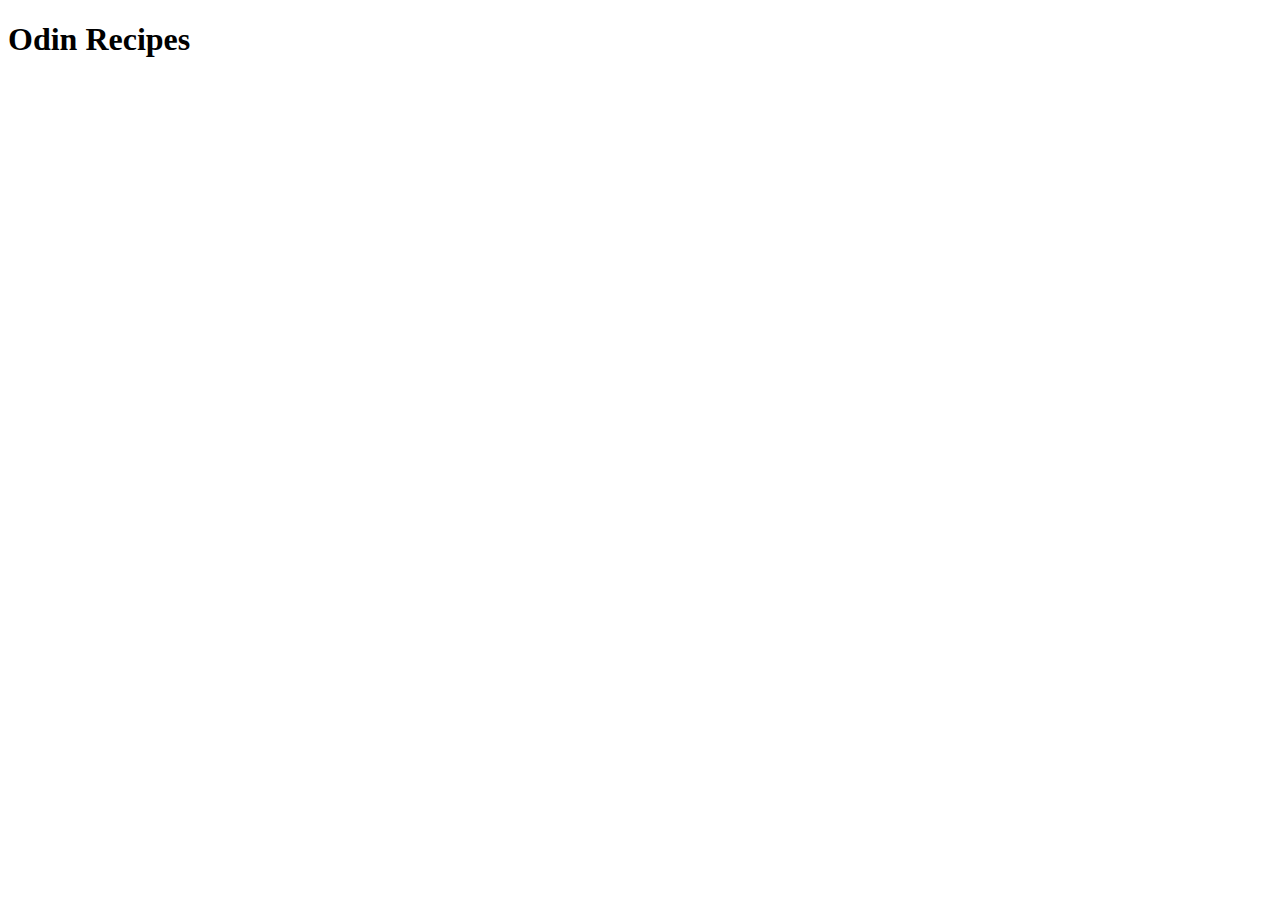
==== index.html @ b84f2c30 "initial structure, addedd index.html with an h1 heading and style,css" ====
<!DOCTYPE html>
<html lang="en">
<head>
    <meta charset="UTF-8">
    <meta name="viewport" content="width=device-width, initial-scale=1.0">
    <title>Odin Recipes</title>
    <link rel="stylesheet" href="./style.css">
</head>
<body>
    <h1>Odin Recipes</h1>





</body>
</html>
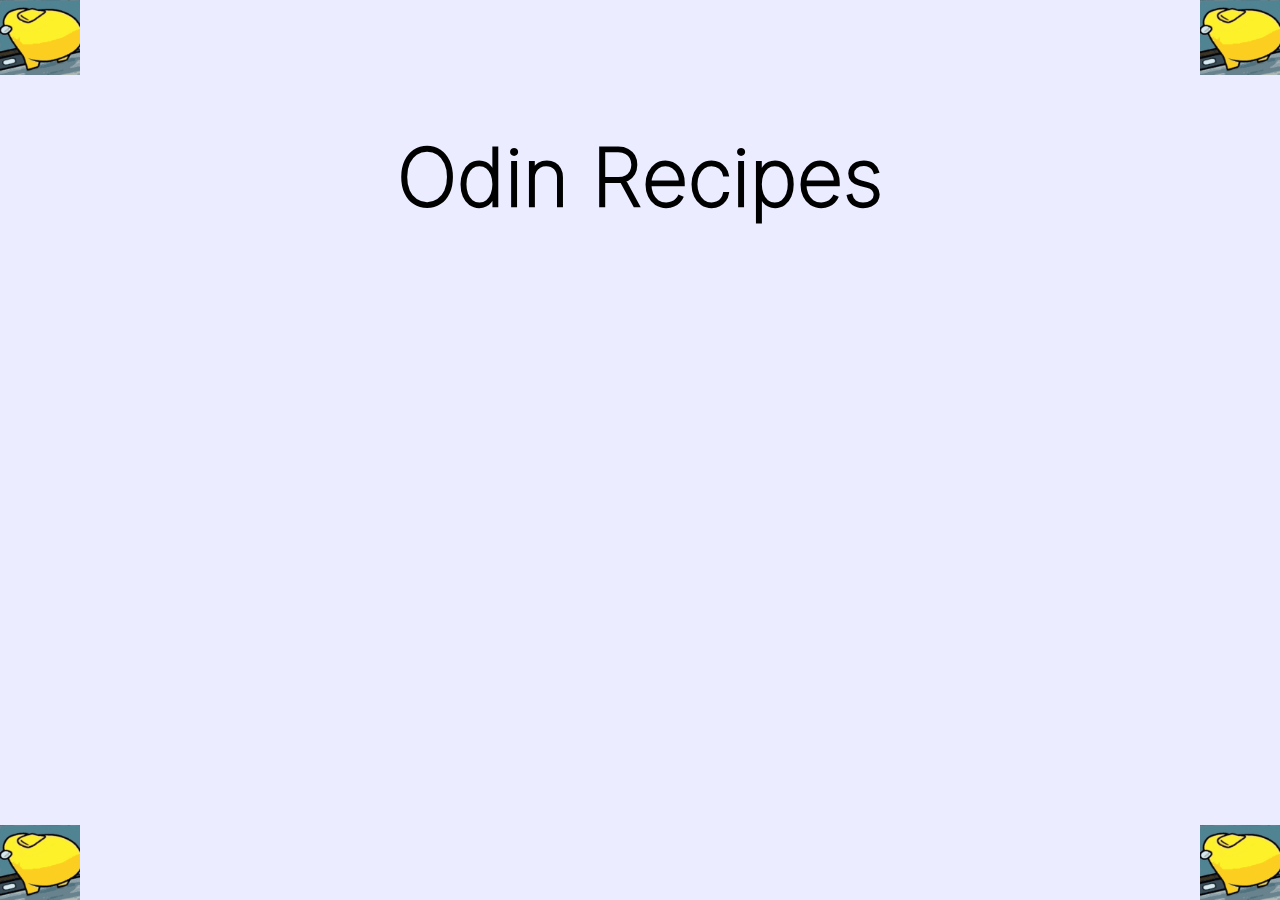
==== commit 7362eea6: "added many things, so here is the list: - assets folder containing pictures and fonts - "style.css" " ====
--- a/index.html
+++ b/index.html
@@ -7,11 +7,17 @@
     <link rel="stylesheet" href="./style.css">
 </head>
 <body>
-    <h1>Odin Recipes</h1>
+    <div id="amogus-container-top">
+        <img class="amogus-pic" src="./assets/pictures/among-us-sus.gif" alt="amogus top left">
+        <img class="amogus-pic" src="./assets/pictures/among-us-sus.gif" alt="amogus top right">
+    </div>
+    <h1 id="main-title">Odin Recipes</h1>
 
 
 
-
-
+    <div id="amogus-container-bottom">
+        <img class="amogus-pic" src="./assets/pictures/among-us-sus.gif" alt="amogus bottom left">
+        <img class="amogus-pic" src="./assets/pictures/among-us-sus.gif" alt="amogus bottom right">
+    </div>
 </body>
 </html>--- a/style.css
+++ b/style.css
@@ -0,0 +1,39 @@
+@font-face {
+    font-family: 'inter-regular';
+    src: local("inter-regular"),
+    url("./assets/fonts/Inter-Regular.ttf") format("truetype");
+}
+@font-face {
+    font-family: 'inter-extra-light';
+    src: local("inter-extra-light"),
+    url("./assets/fonts/Inter-ExtraLight.ttf") format("truetype");
+}
+
+body {
+    font-family: 'inter-regular';
+    background-color: #EBECFF;
+    margin: 0;
+}
+
+#main-title {
+    font-family: 'inter-extra-light';
+    font-size: 80px;
+    text-align: center;
+}
+
+#amogus-container-top, #amogus-container-bottom {
+    width: 100%;
+    height: fit-content;
+    display: flex;
+    justify-content: space-between;
+}
+
+#amogus-container-bottom {
+    position: absolute;
+    bottom: 0;
+}
+
+.amogus-pic {
+    max-width: 80px;
+   
+}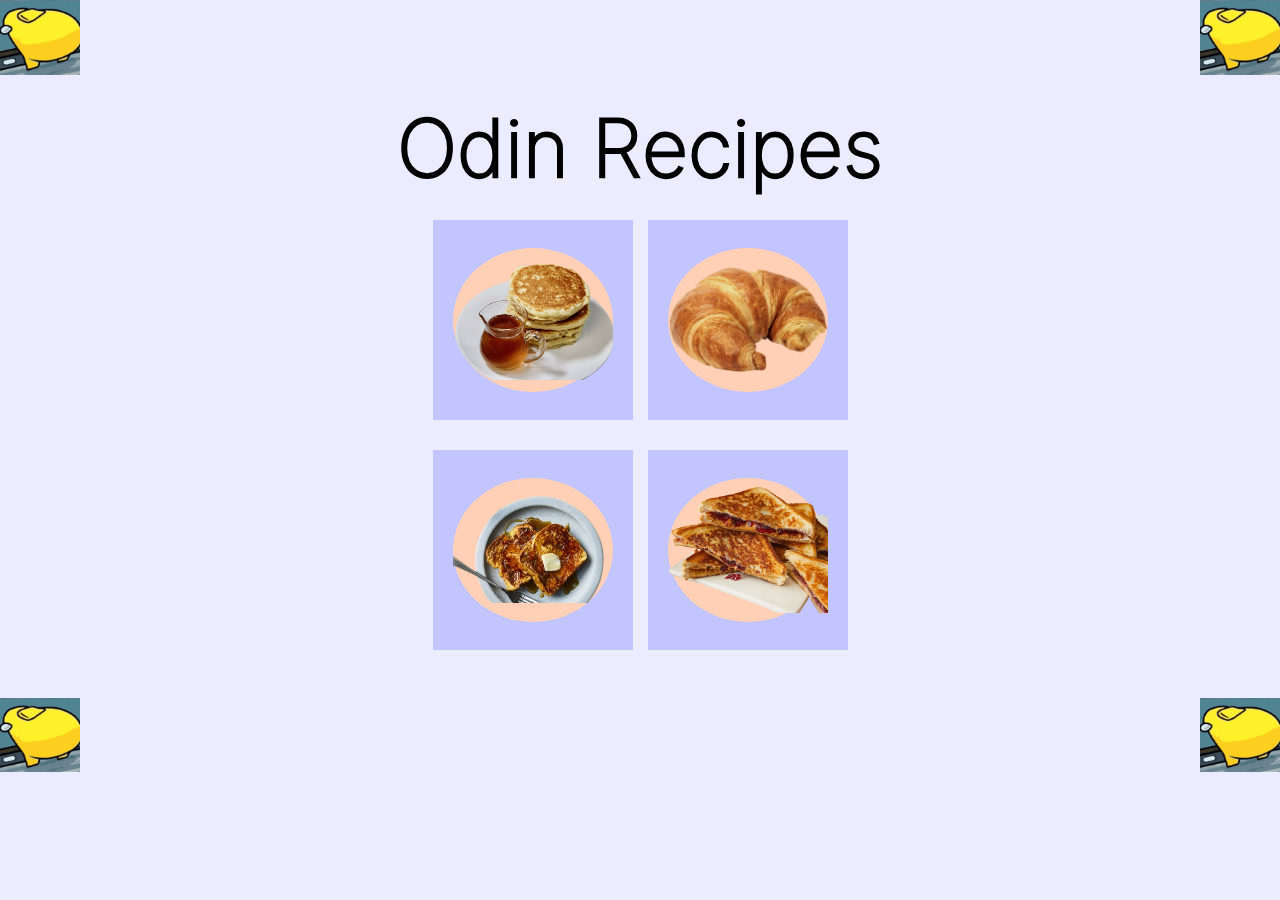
==== commit 0f8231f0: "added the grid recipe choices and its values such as image, icon" ====
--- a/index.html
+++ b/index.html
@@ -7,17 +7,44 @@
     <link rel="stylesheet" href="./style.css">
 </head>
 <body>
+
     <div id="amogus-container-top">
         <img class="amogus-pic" src="./assets/pictures/among-us-sus.gif" alt="amogus top left">
         <img class="amogus-pic" src="./assets/pictures/among-us-sus.gif" alt="amogus top right">
     </div>
     <h1 id="main-title">Odin Recipes</h1>
+    <div id="recipes-choices-grid-container" >
+        <div id="recipes-choices-grid">
 
+            <div class="individual-recipe">
+                <div class="ellipse">
+                    <img class="recipe-image" src="./assets/pictures/pancake-removebg-preview.png" alt="pancake">
+                </div>
+            </div>
+            <div class="individual-recipe">
+                <div class="ellipse">
+                    <img class="recipe-image" src="./assets/pictures/croisant-removebg-preview.png" alt="croissant">
+                </div>
+            </div>
+            <div class="individual-recipe">
+                <div class="ellipse">
+                    <img class="recipe-image" src="./assets/pictures/french_toast-removebg-preview (1).png" alt="french toast">
+                </div>
+            </div>
+            <div class="individual-recipe">
+                <div class="ellipse">
+                    <img class="recipe-image" src="./assets/pictures/49943-grilled-peanut-butter-and-jelly-sandwich-4x3-0309-085648b2dc5f421da0fbef9292a89ff0-removebg-preview.png" alt="pbj">
+                </div>
+            </div>
+
+        </div>
+    </div>
 
 
     <div id="amogus-container-bottom">
         <img class="amogus-pic" src="./assets/pictures/among-us-sus.gif" alt="amogus bottom left">
         <img class="amogus-pic" src="./assets/pictures/among-us-sus.gif" alt="amogus bottom right">
     </div>
+
 </body>
 </html>--- a/style.css
+++ b/style.css
@@ -19,6 +19,7 @@
     font-family: 'inter-extra-light';
     font-size: 80px;
     text-align: center;
+    margin: 24px;
 }
 
 #amogus-container-top, #amogus-container-bottom {
@@ -29,11 +30,52 @@
 }
 
 #amogus-container-bottom {
-    position: absolute;
     bottom: 0;
 }
 
 .amogus-pic {
     max-width: 80px;
-   
+}
+
+#recipes-choices-grid-container {
+    display: flex;
+    justify-content: center;
+    width: auto;
+    height: auto;
+    margin-bottom: 48px;
+}
+
+#recipes-choices-grid {
+    display: grid;
+    height: fit-content;
+    width: fit-content;
+    grid-template-columns: repeat(2, 200px);
+    grid-template-rows: repeat(2, 200px);
+    row-gap: 30px;
+    column-gap: 15px;
+    
+}   
+
+.individual-recipe {
+    width: 200px;
+    height: 200px;
+    background-color: #C2C5FF;
+    display: flex;
+    align-items: center;
+    justify-content: center;
+}
+
+.ellipse {
+    background-color: #FFD0B5;
+    height: 144px;
+    width: 160px;
+    border-radius: 50%;
+    display: flex;
+    align-items: center;
+    justify-content: center;
+}
+
+.recipe-image {
+    max-width: 160px;
+    max-height: 160px;
 }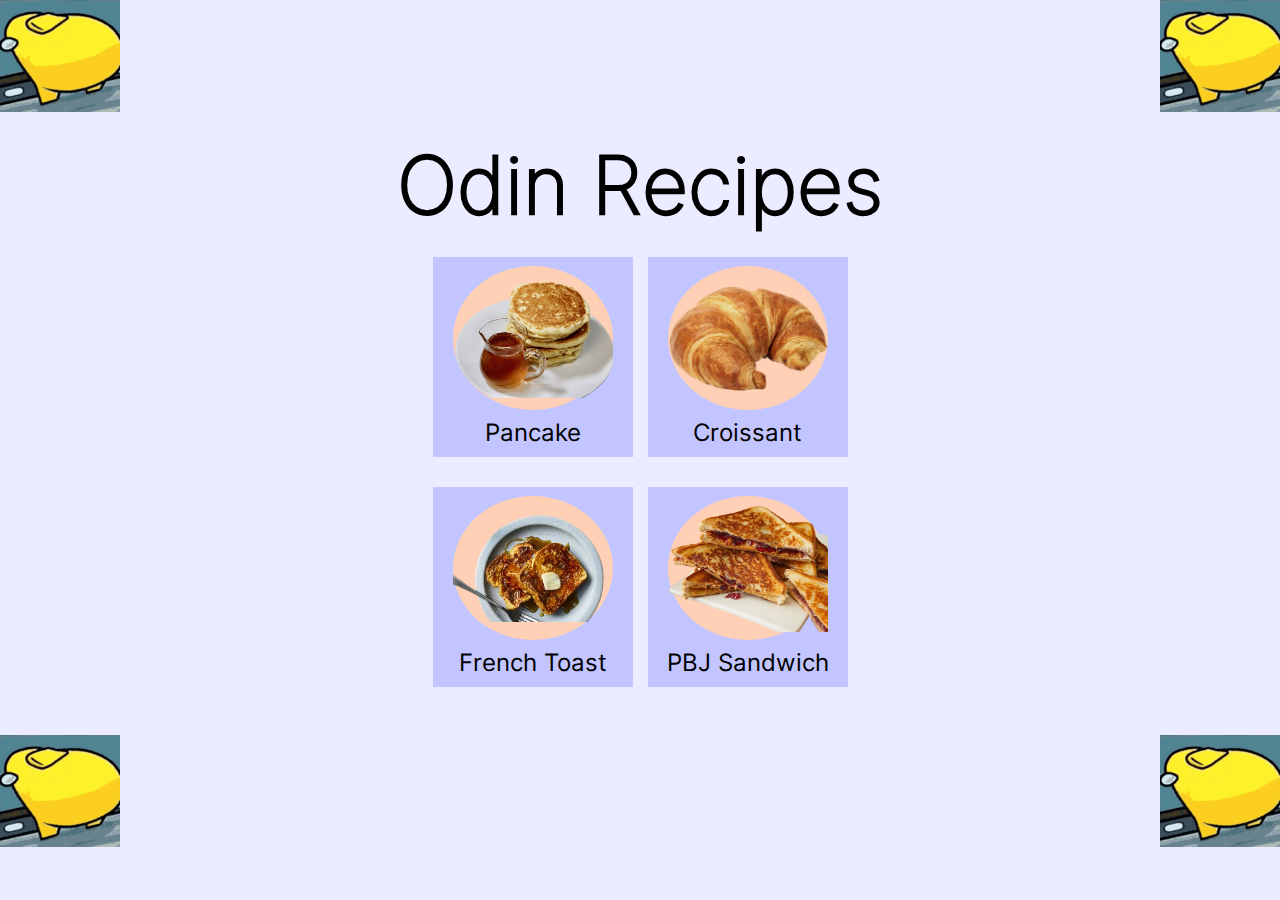
==== commit d0d649fa: "added script.js so navigating between pages is possible. still incomplete" ====
--- a/index.html
+++ b/index.html
@@ -16,25 +16,31 @@
     <div id="recipes-choices-grid-container" >
         <div id="recipes-choices-grid">
 
-            <div class="individual-recipe">
+            <div class="individual-recipe" id="pancake-recipe" onmouseover="mouseOver()">
                 <div class="ellipse">
                     <img class="recipe-image" src="./assets/pictures/pancake-removebg-preview.png" alt="pancake">
                 </div>
+                <h2 class="recipe-name">Pancake</h2>
             </div>
-            <div class="individual-recipe">
+
+            <div class="individual-recipe" id="croissant-recipe" onmouseover="mouseOver()">
                 <div class="ellipse">
                     <img class="recipe-image" src="./assets/pictures/croisant-removebg-preview.png" alt="croissant">
                 </div>
+                <h2 class="recipe-name">Croissant</h2>
             </div>
-            <div class="individual-recipe">
+
+            <div class="individual-recipe" id="french-toast-recipe" onmouseover="mouseOver()">
                 <div class="ellipse">
                     <img class="recipe-image" src="./assets/pictures/french_toast-removebg-preview (1).png" alt="french toast">
                 </div>
+                <h2 class="recipe-name">French Toast</h2>
             </div>
-            <div class="individual-recipe">
+            <div class="individual-recipe" id="pbj-recipe" onmouseover="mouseOver()">
                 <div class="ellipse">
                     <img class="recipe-image" src="./assets/pictures/49943-grilled-peanut-butter-and-jelly-sandwich-4x3-0309-085648b2dc5f421da0fbef9292a89ff0-removebg-preview.png" alt="pbj">
                 </div>
+                <h2 class="recipe-name">PBJ Sandwich</h2>
             </div>
 
         </div>
@@ -46,5 +52,6 @@
         <img class="amogus-pic" src="./assets/pictures/among-us-sus.gif" alt="amogus bottom right">
     </div>
 
+    <script src="./script.js"></script>
 </body>
 </html>--- a/style.css
+++ b/style.css
@@ -34,7 +34,7 @@
 }
 
 .amogus-pic {
-    max-width: 80px;
+    max-width: 120px;
 }
 
 #recipes-choices-grid-container {
@@ -63,6 +63,7 @@
     display: flex;
     align-items: center;
     justify-content: center;
+    flex-direction: column;
 }
 
 .ellipse {
@@ -78,4 +79,11 @@
 .recipe-image {
     max-width: 160px;
     max-height: 160px;
-}+}
+
+.recipe-name {
+    font-family: 'inter-regular';
+    font-weight: lighter;
+    margin-top: 8px;
+    margin-bottom: 0;
+}
